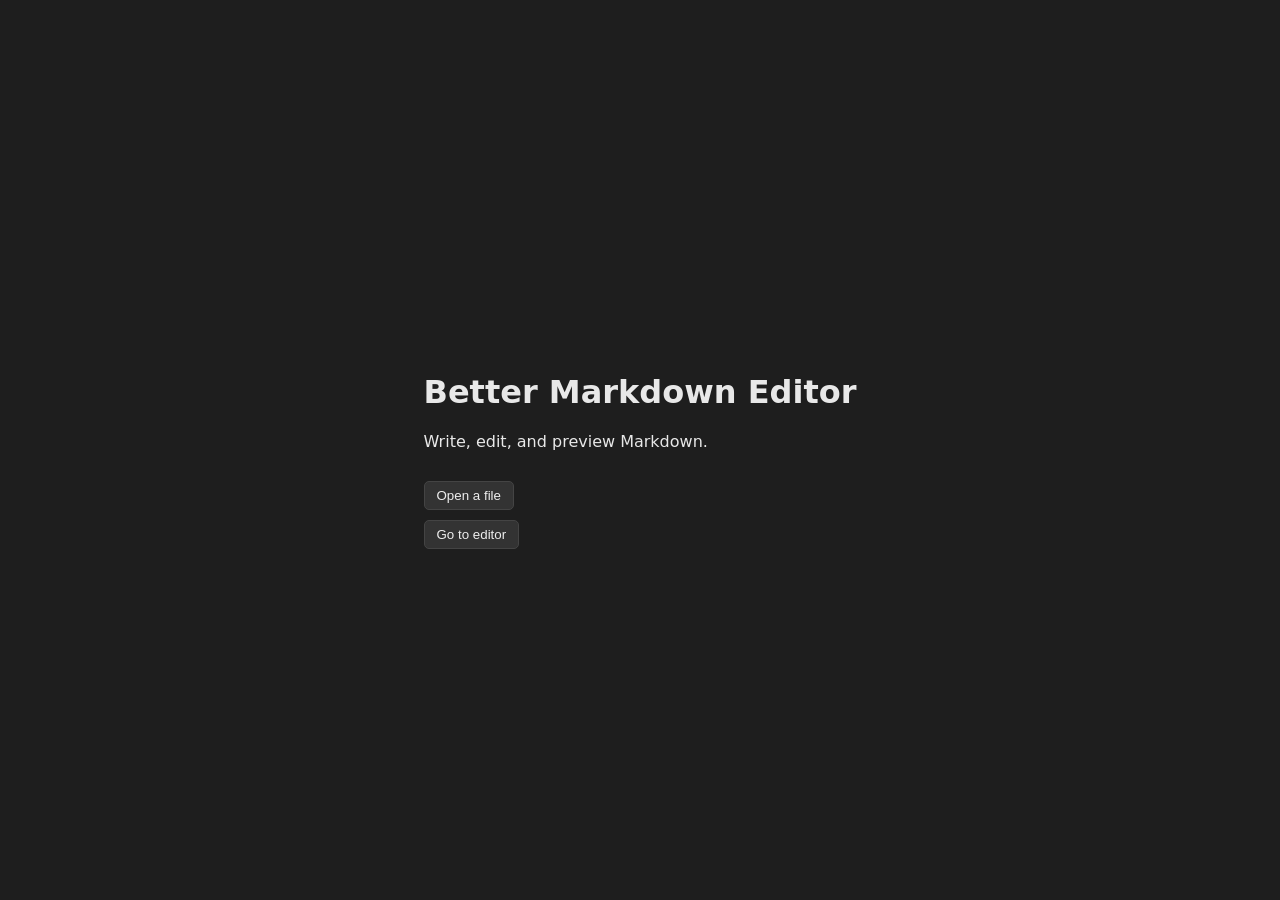
==== index.html @ cffd0539 "Initial commit" ====
<!DOCTYPE html>

<html lang="en">

<head>
    <meta charset="UTF-8">


    <meta name="viewport" content="width=device-width, initial-scale=1.0">

    <title>Markdown Editor</title>

    <link rel="stylesheet" href="styles.css">
    <link rel="stylesheet" href="index.css">
    <link rel="manifest" href="manifest.json">

    <meta name="theme-color" content="#1e1e1e">


</head>






<body>
    <main class="welcome">






        <div class="welcome-content">

            <h1>Better Markdown Editor</h1>

            <p class="welcome-subtitle">
                Write, edit, and preview Markdown.
            </p>

            <div class="welcome-actions">

                <button id="openFile">
                    Open a file
                </button>

                <button id="newFile">
                    Go to editor
                </button>

            </div>

        </div>

        <script>
            const openFileButton = document.getElementById("openFile");
            const newFileButton = document.getElementById("newFile");

            openFileButton.addEventListener("click", async () => {
                try {
                    const [handle] = await window.showOpenFilePicker({
                        multiple: false,

                        types: [
                            {
                                description: "Markdown files",
                                accept: {
                                    "text/markdown": [".md", ".markdown"]
                                }
                            }
                        ]
                    });

                    /*
                     * Store the selected file handle so
                     * editor.html can load it.
                     */

                    const dbRequest = indexedDB.open(
                        "markdown-editor",
                        1
                    );

                    dbRequest.onupgradeneeded = () => {
                        const db = dbRequest.result;

                        if (!db.objectStoreNames.contains("files")) {
                            db.createObjectStore("files");
                        }
                    };

                    dbRequest.onsuccess = () => {
                        const db = dbRequest.result;

                        const transaction =
                            db.transaction("files", "readwrite");

                        transaction
                            .objectStore("files")
                            .put(handle, "currentFile");

                        transaction.oncomplete = () => {
                            window.location.href = "editor.html";
                        };
                    };

                } catch (error) {
                    if (error.name !== "AbortError") {
                        console.error(error);
                    }
                }
            });


            newFileButton.addEventListener("click", () => {
                window.location.href = "editor.html";
            });
        </script>










    </main>
    <script src="program.js"></script>


</body>

</html>
---- styles.css ----
* {
    box-sizing: border-box;
}

html,
body {
    margin: 0;
    width: 100%;
    height: 100%;
}

body {
    display: flex;
    flex-direction: column;

    background: #1e1e1e;
    color: #e8e8e8;

    font-family:
        system-ui,
        -apple-system,
        BlinkMacSystemFont,
        "Segoe UI",
        sans-serif;
}

.toolbar {
    height: 48px;
    flex-shrink: 0;

    display: flex;
    align-items: center;

    padding: 0 12px;
    gap: 12px;

    background: #252526;
    border-bottom: 1px solid #3a3a3a;
}

.app-title {
    font-weight: 600;
    white-space: nowrap;
}

.toolbar-actions {
    display: flex;
    gap: 6px;
}

button {
    border: 1px solid #444;
    border-radius: 5px;

    background: #333;
    color: #eee;

    padding: 6px 12px;

    cursor: pointer;
}

button:hover:not(:disabled) {
    background: #414141;
}

button:disabled {
    opacity: 0.45;
    cursor: default;
}

.file-name {
    margin-left: auto;

    color: #aaa;
    font-size: 13px;

    overflow: hidden;
    text-overflow: ellipsis;
    white-space: nowrap;
}

.editor-container {
    flex: 1;
    min-height: 0;

    display: grid;
    grid-template-columns: 1fr 1fr;
}

#editor {
    width: 100%;
    height: 100%;

    resize: none;
    border: 0;
    outline: 0;

    padding: 24px;

    background: #1e1e1e;
    color: #e8e8e8;

    font-family:
        "Cascadia Code",
        "Consolas",
        monospace;

    font-size: 15px;
    line-height: 1.6;
}


.empty-preview {
    color: #666;
}

.status-bar {
    height: 24px;
    flex-shrink: 0;

    display: flex;
    align-items: center;
    justify-content: space-between;

    padding: 0 10px;

    background: #252526;
    border-top: 1px solid #3a3a3a;

    color: #999;
    font-size: 12px;
}














/* -----------------------------
   Scrollbars
----------------------------- */

html,
body,
#editor,
.preview {
    scrollbar-width: thin;
    scrollbar-color: #424242 transparent;
}

html::-webkit-scrollbar,
body::-webkit-scrollbar,
#editor::-webkit-scrollbar,
.preview::-webkit-scrollbar {
    width: 8px;
    height: 8px;
}

html::-webkit-scrollbar-track,
body::-webkit-scrollbar-track,
#editor::-webkit-scrollbar-track,
.preview::-webkit-scrollbar-track {
    background: transparent;
}

html::-webkit-scrollbar-thumb,
body::-webkit-scrollbar-thumb,
#editor::-webkit-scrollbar-thumb,
.preview::-webkit-scrollbar-thumb {
    background: #424242;
    border-radius: 4px;
}

html::-webkit-scrollbar-thumb:hover,
body::-webkit-scrollbar-thumb:hover,
#editor::-webkit-scrollbar-thumb:hover,
.preview::-webkit-scrollbar-thumb:hover {
    background: #555;
}

html::-webkit-scrollbar-corner,
body::-webkit-scrollbar-corner,
#editor::-webkit-scrollbar-corner,
.preview::-webkit-scrollbar-corner {
    background: transparent;
}
---- index.css ----
body {
    width: 100vw;
    height: 100vh;
    margin: 0;
    display: flex;
    align-items: center;
    justify-content: center;
}




.welcome-actions {
    display: flex;
    flex-direction: column;
    align-items: flex-start;
    gap: 10px;

    margin-top: 30px;
}
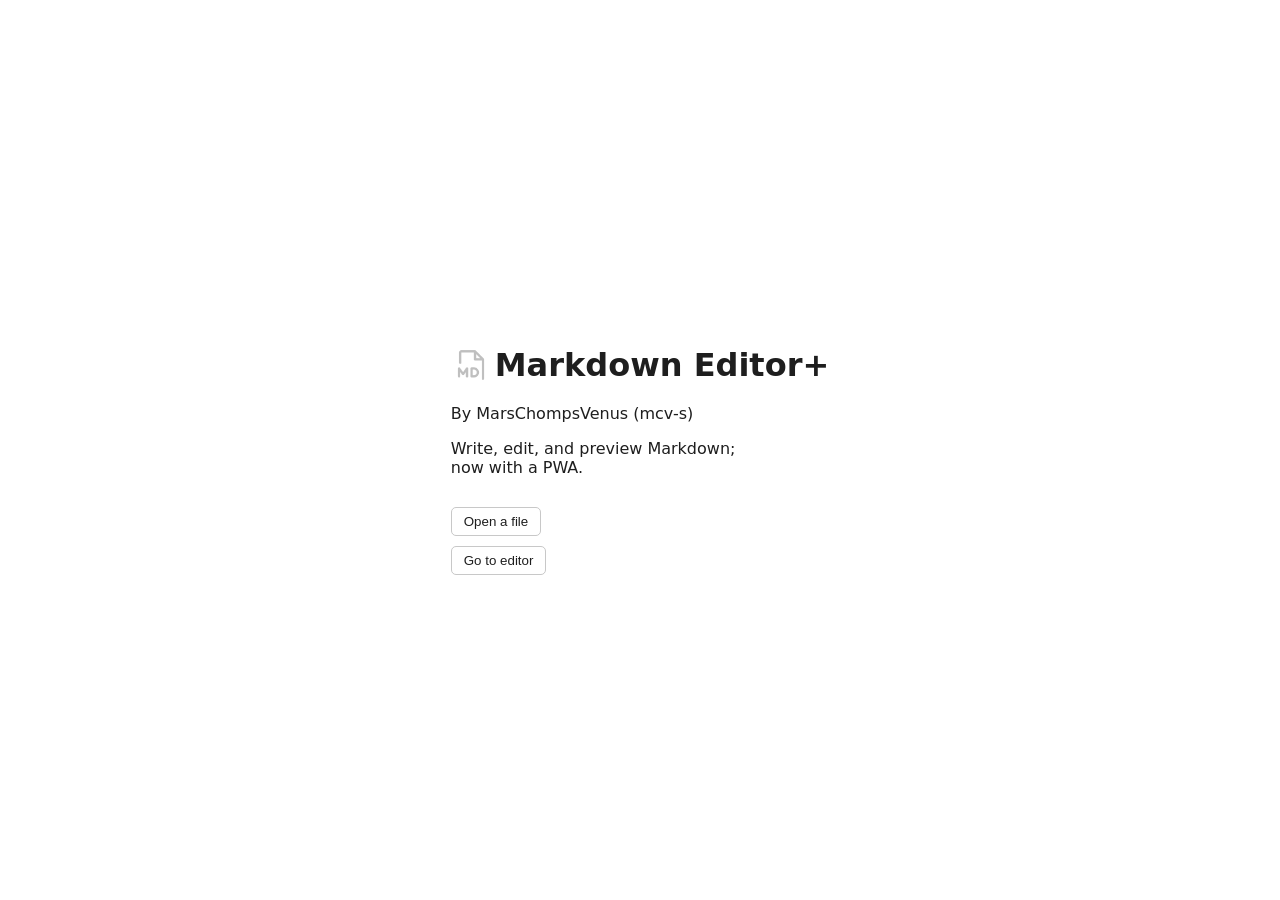
==== commit 677192fc: "Various major updates" ====
--- a/index.html
+++ b/index.html
@@ -34,10 +34,17 @@
 
         <div class="welcome-content">
 
-            <h1>Better Markdown Editor</h1>
+            <div class="title">
+                <img src="icons/icon_1.png" alt="Markdown Editor+" />
+                <h1>Markdown Editor+</h1>
+            </div>
 
             <p class="welcome-subtitle">
-                Write, edit, and preview Markdown.
+                By MarsChompsVenus (mcv-s)
+            </p>
+
+            <p class="welcome-subtitle">
+                Write, edit, and preview Markdown; <br> now with a PWA.
             </p>
 
             <div class="welcome-actions">
@@ -55,68 +62,133 @@
         </div>
 
         <script>
-            const openFileButton = document.getElementById("openFile");
-            const newFileButton = document.getElementById("newFile");
+            const openFileButton =
+                document.getElementById("openFile");
+
+            const newFileButton =
+                document.getElementById("newFile");
+
 
             openFileButton.addEventListener("click", async () => {
                 try {
-                    const [handle] = await window.showOpenFilePicker({
-                        multiple: false,
-
-                        types: [
-                            {
-                                description: "Markdown files",
-                                accept: {
-                                    "text/markdown": [".md", ".markdown"]
+                    /*
+                     * This happens directly from the user's
+                     * click, so the browser allows the picker.
+                     */
+
+                    const [handle] =
+                        await window.showOpenFilePicker({
+                            multiple: false,
+
+                            types: [
+                                {
+                                    description: "Markdown files",
+
+                                    accept: {
+                                        "text/markdown": [
+                                            ".md",
+                                            ".markdown"
+                                        ]
+                                    }
                                 }
-                            }
-                        ]
-                    });
+                            ]
+                        });
+
 
                     /*
-                     * Store the selected file handle so
-                     * editor.html can load it.
+                     * Store the file handle.
                      */
 
-                    const dbRequest = indexedDB.open(
-                        "markdown-editor",
-                        1
-                    );
+                    const dbRequest =
+                        indexedDB.open(
+                            "markdown-editor",
+                            1
+                        );
+
 
                     dbRequest.onupgradeneeded = () => {
-                        const db = dbRequest.result;
-
-                        if (!db.objectStoreNames.contains("files")) {
+                        const db =
+                            dbRequest.result;
+
+                        if (
+                            !db.objectStoreNames.contains(
+                                "files"
+                            )
+                        ) {
                             db.createObjectStore("files");
                         }
                     };
 
+
+                    dbRequest.onerror = () => {
+                        console.error(
+                            "Failed to open database:",
+                            dbRequest.error
+                        );
+                    };
+
+
                     dbRequest.onsuccess = () => {
-                        const db = dbRequest.result;
+                        const db =
+                            dbRequest.result;
 
                         const transaction =
-                            db.transaction("files", "readwrite");
+                            db.transaction(
+                                "files",
+                                "readwrite"
+                            );
+
 
                         transaction
                             .objectStore("files")
-                            .put(handle, "currentFile");
+                            .put(
+                                handle,
+                                "currentFile"
+                            );
+
 
                         transaction.oncomplete = () => {
-                            window.location.href = "editor.html";
+
+                            /*
+                             * Stay in the same tab.
+                             *
+                             * editor.html will see restore=1,
+                             * retrieve the handle, and load it.
+                             */
+
+                            window.location.href =
+                                "editor.html?restore=1";
+                        };
+
+
+                        transaction.onerror = () => {
+                            console.error(
+                                "Failed to save file handle:",
+                                transaction.error
+                            );
                         };
                     };
 
                 } catch (error) {
+
                     if (error.name !== "AbortError") {
-                        console.error(error);
+                        console.error(
+                            "Failed to open file:",
+                            error
+                        );
                     }
+
                 }
             });
 
 
-            newFileButton.addEventListener("click", () => {
-                window.location.href = "editor.html";
-            });
+            newFileButton.addEventListener(
+                "click",
+                () => {
+                    window.location.href =
+                        "editor.html";
+                }
+            );
         </script>
 
 
--- a/styles.css
+++ b/styles.css
@@ -1,47 +1,83 @@
+:root {
+    --bg: #1e1e1e;
+    --surface: #252526;
+    --border: #3a3a3a;
+    --text: #e8e8e8;
+    --button-bg: #333;
+    --button-border: #444;
+    --button-hover: #414141;
+    --muted: #aaa;
+    --status-text: #999;
+    --empty-text: #666;
+    --scrollbar: #424242;
+    --scrollbar-hover: #555;
+    --divider-drag: #666;
+}
+
+
+
+@media (prefers-color-scheme: light) {
+    :root {
+        --bg: #ffffff;
+        --surface: #f3f3f3;
+        --border: #d4d4d4;
+        --text: #1e1e1e;
+
+        --button-bg: #ffffff;
+        --button-text: #1e1e1e;
+        --button-border: #c8c8c8;
+        --button-hover: #e8e8e8;
+
+        --muted: #666;
+        --status-text: #666;
+        --empty-text: #999;
+
+        --scrollbar: #c1c1c1;
+        --scrollbar-hover: #999;
+
+        --divider-drag: #888;
+    }
+}
+
+
+
 * {
     box-sizing: border-box;
 }
 
 html,
 body {
-    margin: 0;
     width: 100%;
     height: 100%;
+    margin: 0;
 }
 
 body {
     display: flex;
     flex-direction: column;
-
-    background: #1e1e1e;
-    color: #e8e8e8;
-
-    font-family:
-        system-ui,
-        -apple-system,
-        BlinkMacSystemFont,
-        "Segoe UI",
-        sans-serif;
+    background: var(--bg);
+    color: var(--text);
+    font-family: system-ui, -apple-system, BlinkMacSystemFont, "Segoe UI", sans-serif;
 }
 
 .toolbar {
     height: 48px;
     flex-shrink: 0;
-
     display: flex;
     align-items: center;
-
+    gap: 12px;
     padding: 0 12px;
-    gap: 12px;
-
-    background: #252526;
-    border-bottom: 1px solid #3a3a3a;
+    background: var(--surface);
+    border-bottom: 1px solid var(--border);
 }
 
 .app-title {
     font-weight: 600;
     white-space: nowrap;
-}
+    color: inherit;
+    text-decoration: none;
+}
+
 
 .toolbar-actions {
     display: flex;
@@ -49,32 +85,27 @@
 }
 
 button {
-    border: 1px solid #444;
+    padding: 6px 12px;
+    border: 1px solid var(--button-border);
     border-radius: 5px;
-
-    background: #333;
-    color: #eee;
-
-    padding: 6px 12px;
-
+    background: var(--button-bg);
+    color: var(--text);
     cursor: pointer;
 }
 
 button:hover:not(:disabled) {
-    background: #414141;
+    background: var(--button-hover);
 }
 
 button:disabled {
-    opacity: 0.45;
+    opacity: .45;
     cursor: default;
 }
 
 .file-name {
     margin-left: auto;
-
-    color: #aaa;
+    color: var(--muted);
     font-size: 13px;
-
     overflow: hidden;
     text-overflow: ellipsis;
     white-space: nowrap;
@@ -83,78 +114,91 @@
 .editor-container {
     flex: 1;
     min-height: 0;
-
     display: grid;
-    grid-template-columns: 1fr 1fr;
+    grid-template-columns: minmax(0, 1fr) 5px minmax(0, 1fr);
 }
 
 #editor {
     width: 100%;
     height: 100%;
-
+    padding: 24px;
     resize: none;
     border: 0;
     outline: 0;
-
-    padding: 24px;
-
-    background: #1e1e1e;
-    color: #e8e8e8;
-
-    font-family:
-        "Cascadia Code",
-        "Consolas",
-        monospace;
-
-    font-size: 15px;
-    line-height: 1.6;
-}
-
+    background: var(--bg);
+    color: var(--text);
+    font: 15px/1.6 "Cascadia Code", "Consolas", monospace;
+}
 
 .empty-preview {
-    color: #666;
+    color: var(--empty-text);
+}
+
+.preview {
+    background: var(--bg);
+    color: var(--text);
 }
 
 .status-bar {
     height: 24px;
     flex-shrink: 0;
-
     display: flex;
     align-items: center;
     justify-content: space-between;
-
     padding: 0 10px;
-
-    background: #252526;
-    border-top: 1px solid #3a3a3a;
-
-    color: #999;
+    background: var(--surface);
+    border-top: 1px solid var(--border);
+    color: var(--status-text);
     font-size: 12px;
 }
 
-
-
-
-
-
-
-
-
-
-
-
-
-
-/* -----------------------------
-   Scrollbars
------------------------------ */
+.editor-divider {
+    width: 5px;
+    height: 100%;
+    background: var(--border);
+    cursor: col-resize;
+    user-select: none;
+    touch-action: none;
+}
+
+.editor-divider:hover {
+    background: var(--scrollbar-hover);
+}
+
+.editor-divider.dragging {
+    background: var(--divider-drag);
+}
+
+
+
+
+/* Title + image */
+
+
+.title {
+    display: flex;
+    align-items: center;
+    gap: 4px;
+}
+
+.title img {
+    width: 40px;
+    height: 40px;
+    object-fit: contain;
+}
+
+
+
+
+
+/* Scrollbars */
 
 html,
 body,
 #editor,
 .preview {
     scrollbar-width: thin;
-    scrollbar-color: #424242 transparent;
+    scrollbar-color: var(--scrollbar) transparent;
 }
 
 html::-webkit-scrollbar,
@@ -176,7 +220,7 @@
 body::-webkit-scrollbar-thumb,
 #editor::-webkit-scrollbar-thumb,
 .preview::-webkit-scrollbar-thumb {
-    background: #424242;
+    background: var(--scrollbar);
     border-radius: 4px;
 }
 
@@ -184,7 +228,7 @@
 body::-webkit-scrollbar-thumb:hover,
 #editor::-webkit-scrollbar-thumb:hover,
 .preview::-webkit-scrollbar-thumb:hover {
-    background: #555;
+    background: var(--scrollbar-hover);
 }
 
 html::-webkit-scrollbar-corner,
@@ -192,8 +236,4 @@
 #editor::-webkit-scrollbar-corner,
 .preview::-webkit-scrollbar-corner {
     background: transparent;
-}
-
-
-
-
+}
--- a/index.css
+++ b/index.css
@@ -6,6 +6,15 @@
     align-items: center;
     justify-content: center;
 }
+
+.welcome-subtitle {
+    margin-top: 0px;
+}
+
+h1 {
+    margin-bottom: 20px;
+}
+
 
 
 
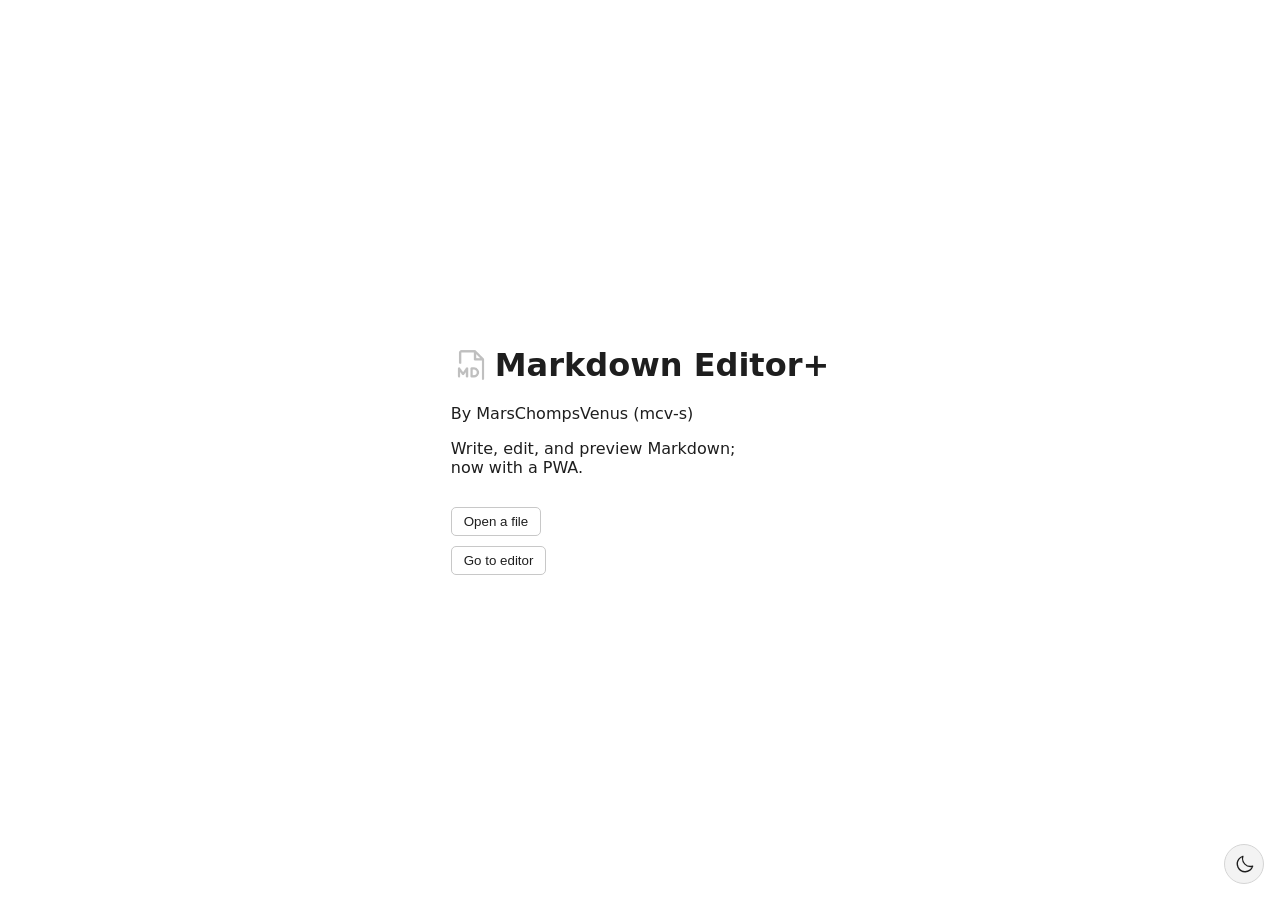
==== commit 5d54242c: "Add light/dark mode toggle" ====
--- a/index.html
+++ b/index.html
@@ -18,6 +18,73 @@
 
 
 </head>
+
+
+
+
+
+
+
+
+
+
+
+<button id="themeToggle" class="theme-toggle" aria-label="Toggle theme">
+    <svg class="theme-icon sun-icon" xmlns="http://www.w3.org/2000/svg"
+         viewBox="0 0 256 256" aria-hidden="true">
+        <path d="M120,40V16a8,8,0,0,1,16,0V40a8,8,0,0,1-16,0Zm72,88a64,64,0,1,1-64-64A64.07,64.07,0,0,1,192,128Zm-16,0a48,48,0,1,0-48,48A48.05,48.05,0,0,0,176,128ZM58.34,69.66A8,8,0,0,0,69.66,58.34l-16-16A8,8,0,0,0,42.34,53.66Zm0,116.68-16,16a8,8,0,0,0,11.32,11.32l16-16a8,8,0,0,0-11.32-11.32ZM192,72a8,8,0,0,0,5.66-2.34l16-16a8,8,0,0,0-11.32-11.32l-16,16A8,8,0,0,0,192,72Zm5.66,114.34a8,8,0,0,0-11.32,11.32l16,16a8,8,0,0,0,11.32-11.32ZM48,128a8,8,0,0,0-8-8H16a8,8,0,0,0,0,16H40A8,8,0,0,0,48,128Zm80,80a8,8,0,0,0-8,8v24a8,8,0,0,0,16,0V216A8,8,0,0,0,128,208Zm112-88H216a8,8,0,0,0,0,16h24a8,8,0,0,0,0-16Z"/>
+    </svg>
+
+    <svg class="theme-icon moon-icon" xmlns="http://www.w3.org/2000/svg"
+         viewBox="0 0 256 256" aria-hidden="true">
+        <path d="M233.54,142.23a8,8,0,0,0-8-2,88.08,88.08,0,0,1-109.8-109.8,8,8,0,0,0-10-10,104.84,104.84,0,0,0-52.91,37A104,104,0,0,0,136,224a103.09,103.09,0,0,0,62.52-20.88,104.84,104.84,0,0,0,37-52.91A8,8,0,0,0,233.54,142.23ZM188.9,190.34A88,88,0,0,1,65.66,67.11a89,89,0,0,1,31.4-26A106,106,0,0,0,96,56,104.11,104.11,0,0,0,200,160a106,106,0,0,0,14.92-1.06A89,89,0,0,1,188.9,190.34Z"/>
+    </svg>
+</button>
+
+<script>
+    const themeToggle =
+        document.getElementById("themeToggle");
+
+
+
+    themeToggle.addEventListener("click", () => {
+        const current =
+            document.documentElement.dataset.theme;
+
+        const systemDark =
+            window.matchMedia(
+                "(prefers-color-scheme: dark)"
+            ).matches;
+
+        const isDark =
+            current
+                ? current === "dark"
+                : systemDark;
+
+        const next =
+            isDark ? "light" : "dark";
+
+        document.documentElement.dataset.theme =
+            next;
+
+        localStorage.setItem(
+            "markdown-editor-theme",
+            next
+        );
+    });
+</script>
+
+
+<script> // Read the theme var and apply it
+    const savedTheme =
+        localStorage.getItem("markdown-editor-theme");
+
+    if (savedTheme) {
+        document.documentElement.dataset.theme =
+            savedTheme;
+    }
+</script>
+
 
 
 
--- a/styles.css
+++ b/styles.css
@@ -1,3 +1,4 @@
+
 :root {
     --bg: #1e1e1e;
     --surface: #252526;
@@ -12,32 +13,69 @@
     --scrollbar: #424242;
     --scrollbar-hover: #555;
     --divider-drag: #666;
-}
-
-
+    --accent: #6ea8fe;
+}
+
+
+/* Follow system light mode */
 
 @media (prefers-color-scheme: light) {
-    :root {
+    :root:not([data-theme]) {
         --bg: #ffffff;
         --surface: #f3f3f3;
         --border: #d4d4d4;
         --text: #1e1e1e;
-
         --button-bg: #ffffff;
-        --button-text: #1e1e1e;
         --button-border: #c8c8c8;
         --button-hover: #e8e8e8;
-
         --muted: #666;
         --status-text: #666;
         --empty-text: #999;
-
         --scrollbar: #c1c1c1;
         --scrollbar-hover: #999;
-
         --divider-drag: #888;
     }
 }
+
+
+/* Explicit light mode */
+
+:root[data-theme="light"] {
+    --bg: #ffffff;
+    --surface: #f3f3f3;
+    --border: #d4d4d4;
+    --text: #1e1e1e;
+    --button-bg: #ffffff;
+    --button-border: #c8c8c8;
+    --button-hover: #e8e8e8;
+    --muted: #666;
+    --status-text: #666;
+    --empty-text: #999;
+    --scrollbar: #c1c1c1;
+    --scrollbar-hover: #999;
+    --divider-drag: #888;
+}
+
+
+/* Explicit dark mode */
+
+:root[data-theme="dark"] {
+    --bg: #1e1e1e;
+    --surface: #252526;
+    --border: #3a3a3a;
+    --text: #e8e8e8;
+    --button-bg: #333;
+    --button-border: #444;
+    --button-hover: #414141;
+    --muted: #aaa;
+    --status-text: #999;
+    --empty-text: #666;
+    --scrollbar: #424242;
+    --scrollbar-hover: #555;
+    --divider-drag: #666;
+}
+
+
 
 
 
--- a/index.css
+++ b/index.css
@@ -26,4 +26,91 @@
     gap: 10px;
 
     margin-top: 30px;
-}+}
+
+
+
+
+
+:root {
+    --accent: var(--text);
+}
+
+
+/* Theme button */
+
+.theme-toggle {
+    position: fixed;
+    right: 16px;
+    bottom: 16px;
+
+    width: 40px;
+    height: 40px;
+
+    display: flex;
+    align-items: center;
+    justify-content: center;
+
+    padding: 0;
+
+    border: 1px solid var(--border);
+    border-radius: 50%;
+
+    background: var(--surface);
+    color: var(--accent);
+
+    cursor: pointer;
+
+    z-index: 100;
+}
+
+.theme-toggle:hover {
+    background: var(--button-hover);
+}
+
+.theme-icon {
+    width: 21px;
+    height: 21px;
+
+    fill: currentColor;
+}
+
+
+/* Default icon */
+
+.moon-icon {
+    display: none;
+}
+
+
+/* Light system theme */
+
+@media (prefers-color-scheme: light) {
+    .sun-icon {
+        display: none;
+    }
+
+    .moon-icon {
+        display: block;
+    }
+}
+
+
+/* Explicit theme choices */
+
+:root[data-theme="dark"] .sun-icon {
+    display: block;
+}
+
+:root[data-theme="dark"] .moon-icon {
+    display: none;
+}
+
+:root[data-theme="light"] .sun-icon {
+    display: none;
+}
+
+:root[data-theme="light"] .moon-icon {
+    display: block;
+}
+
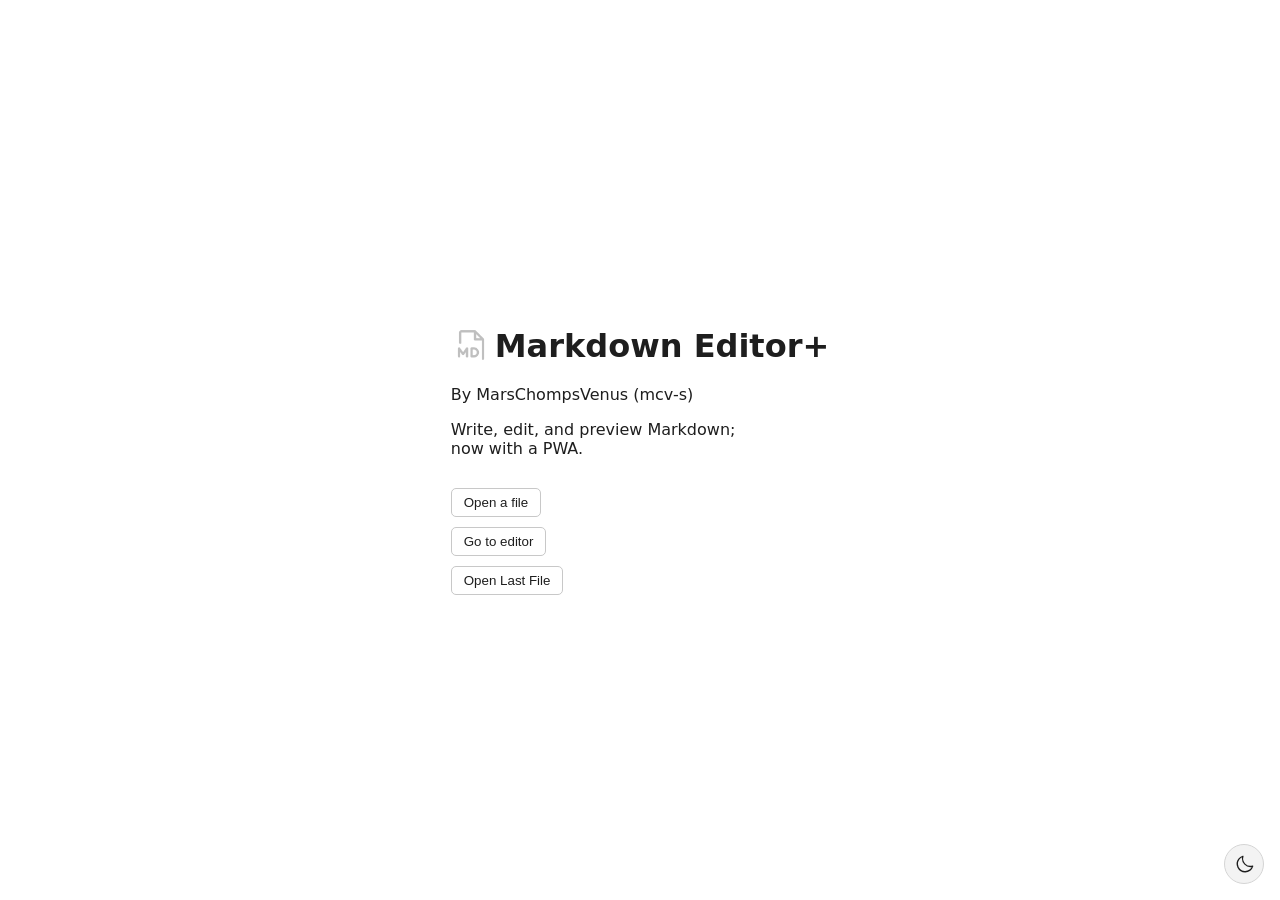
==== commit 1464f2b1: "Fix styling changes, fix <br> tag sanitization, add open last file button to index" ====
--- a/index.html
+++ b/index.html
@@ -30,14 +30,14 @@
 
 
 <button id="themeToggle" class="theme-toggle" aria-label="Toggle theme">
-    <svg class="theme-icon sun-icon" xmlns="http://www.w3.org/2000/svg"
-         viewBox="0 0 256 256" aria-hidden="true">
-        <path d="M120,40V16a8,8,0,0,1,16,0V40a8,8,0,0,1-16,0Zm72,88a64,64,0,1,1-64-64A64.07,64.07,0,0,1,192,128Zm-16,0a48,48,0,1,0-48,48A48.05,48.05,0,0,0,176,128ZM58.34,69.66A8,8,0,0,0,69.66,58.34l-16-16A8,8,0,0,0,42.34,53.66Zm0,116.68-16,16a8,8,0,0,0,11.32,11.32l16-16a8,8,0,0,0-11.32-11.32ZM192,72a8,8,0,0,0,5.66-2.34l16-16a8,8,0,0,0-11.32-11.32l-16,16A8,8,0,0,0,192,72Zm5.66,114.34a8,8,0,0,0-11.32,11.32l16,16a8,8,0,0,0,11.32-11.32ZM48,128a8,8,0,0,0-8-8H16a8,8,0,0,0,0,16H40A8,8,0,0,0,48,128Zm80,80a8,8,0,0,0-8,8v24a8,8,0,0,0,16,0V216A8,8,0,0,0,128,208Zm112-88H216a8,8,0,0,0,0,16h24a8,8,0,0,0,0-16Z"/>
+    <svg class="theme-icon sun-icon" xmlns="http://www.w3.org/2000/svg" viewBox="0 0 256 256" aria-hidden="true">
+        <path
+            d="M120,40V16a8,8,0,0,1,16,0V40a8,8,0,0,1-16,0Zm72,88a64,64,0,1,1-64-64A64.07,64.07,0,0,1,192,128Zm-16,0a48,48,0,1,0-48,48A48.05,48.05,0,0,0,176,128ZM58.34,69.66A8,8,0,0,0,69.66,58.34l-16-16A8,8,0,0,0,42.34,53.66Zm0,116.68-16,16a8,8,0,0,0,11.32,11.32l16-16a8,8,0,0,0-11.32-11.32ZM192,72a8,8,0,0,0,5.66-2.34l16-16a8,8,0,0,0-11.32-11.32l-16,16A8,8,0,0,0,192,72Zm5.66,114.34a8,8,0,0,0-11.32,11.32l16,16a8,8,0,0,0,11.32-11.32ZM48,128a8,8,0,0,0-8-8H16a8,8,0,0,0,0,16H40A8,8,0,0,0,48,128Zm80,80a8,8,0,0,0-8,8v24a8,8,0,0,0,16,0V216A8,8,0,0,0,128,208Zm112-88H216a8,8,0,0,0,0,16h24a8,8,0,0,0,0-16Z" />
     </svg>
 
-    <svg class="theme-icon moon-icon" xmlns="http://www.w3.org/2000/svg"
-         viewBox="0 0 256 256" aria-hidden="true">
-        <path d="M233.54,142.23a8,8,0,0,0-8-2,88.08,88.08,0,0,1-109.8-109.8,8,8,0,0,0-10-10,104.84,104.84,0,0,0-52.91,37A104,104,0,0,0,136,224a103.09,103.09,0,0,0,62.52-20.88,104.84,104.84,0,0,0,37-52.91A8,8,0,0,0,233.54,142.23ZM188.9,190.34A88,88,0,0,1,65.66,67.11a89,89,0,0,1,31.4-26A106,106,0,0,0,96,56,104.11,104.11,0,0,0,200,160a106,106,0,0,0,14.92-1.06A89,89,0,0,1,188.9,190.34Z"/>
+    <svg class="theme-icon moon-icon" xmlns="http://www.w3.org/2000/svg" viewBox="0 0 256 256" aria-hidden="true">
+        <path
+            d="M233.54,142.23a8,8,0,0,0-8-2,88.08,88.08,0,0,1-109.8-109.8,8,8,0,0,0-10-10,104.84,104.84,0,0,0-52.91,37A104,104,0,0,0,136,224a103.09,103.09,0,0,0,62.52-20.88,104.84,104.84,0,0,0,37-52.91A8,8,0,0,0,233.54,142.23ZM188.9,190.34A88,88,0,0,1,65.66,67.11a89,89,0,0,1,31.4-26A106,106,0,0,0,96,56,104.11,104.11,0,0,0,200,160a106,106,0,0,0,14.92-1.06A89,89,0,0,1,188.9,190.34Z" />
     </svg>
 </button>
 
@@ -124,6 +124,10 @@
                     Go to editor
                 </button>
 
+                <button id="openLastFile">
+                    Open Last File
+                </button>
+
             </div>
 
         </div>
@@ -134,6 +138,9 @@
 
             const newFileButton =
                 document.getElementById("newFile");
+
+            const openLastFileButton =
+                document.getElementById("openLastFile");
 
 
             openFileButton.addEventListener("click", async () => {
@@ -256,6 +263,14 @@
                         "editor.html";
                 }
             );
+
+            openLastFileButton.addEventListener(
+                "click",
+                () => {
+                    window.location.href =
+                        "editor.html?restore=1";
+                }
+            );
         </script>
 
 
--- a/styles.css
+++ b/styles.css
@@ -14,6 +14,12 @@
     --scrollbar-hover: #555;
     --divider-drag: #666;
     --accent: #6ea8fe;
+}
+
+
+
+#input {
+    color:#3a3a3a
 }
 
 
@@ -140,7 +146,7 @@
     cursor: default;
 }
 
-.file-name {
+.file-name, .preview-margin-box {
     margin-left: auto;
     color: var(--muted);
     font-size: 13px;
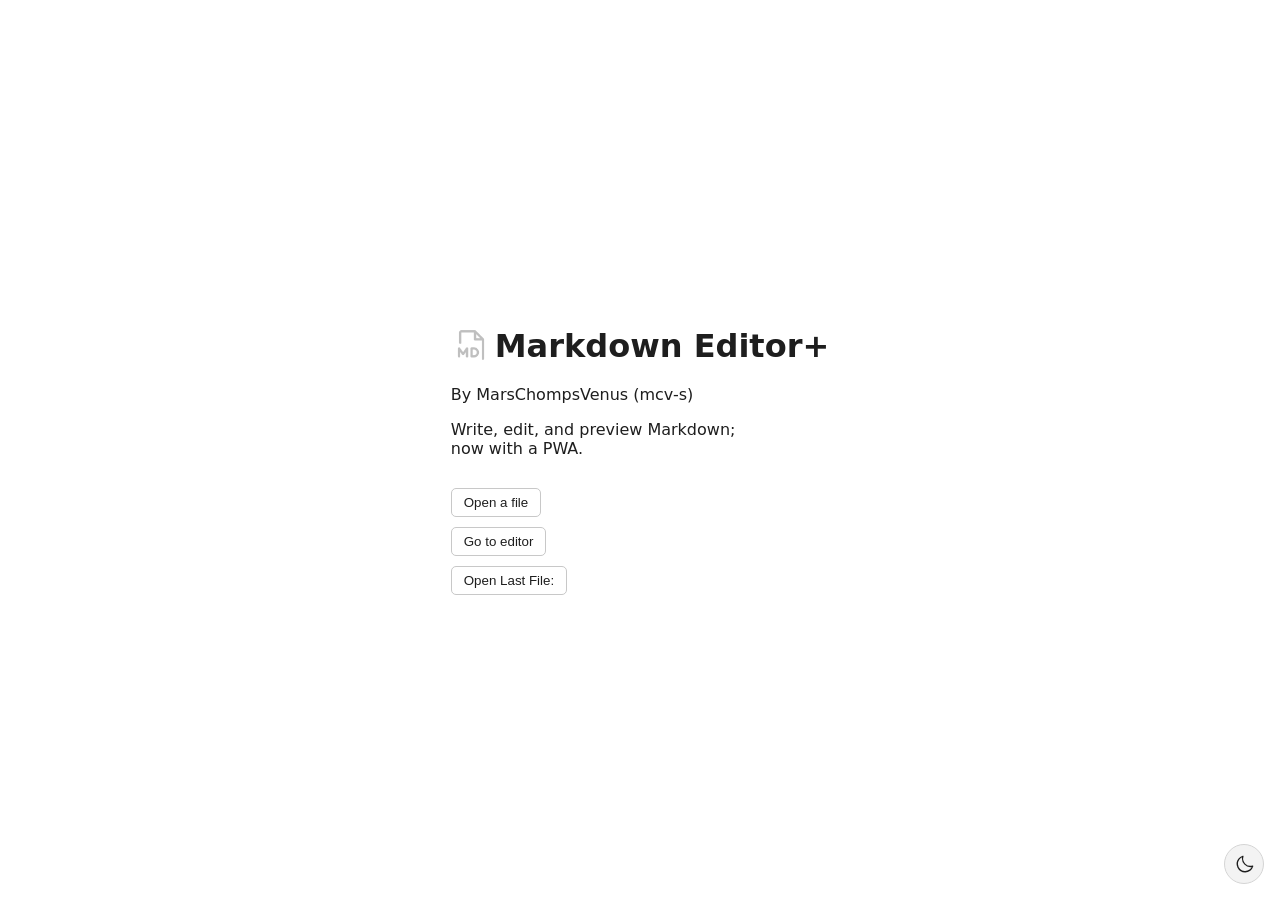
==== commit ae7746da: "Fix link bug: now opens in new tab" ====
--- a/index.html
+++ b/index.html
@@ -107,7 +107,8 @@
             </div>
 
             <p class="welcome-subtitle">
-                By MarsChompsVenus (mcv-s)
+                By <a href="https://github.com/mcv-s" target="_blank" rel="noopener noreferrer"
+                    style="color: inherit; text-decoration: inherit;">MarsChompsVenus (mcv-s)</a>
             </p>
 
             <p class="welcome-subtitle">
@@ -125,7 +126,7 @@
                 </button>
 
                 <button id="openLastFile">
-                    Open Last File
+                    Open Last File:
                 </button>
 
             </div>
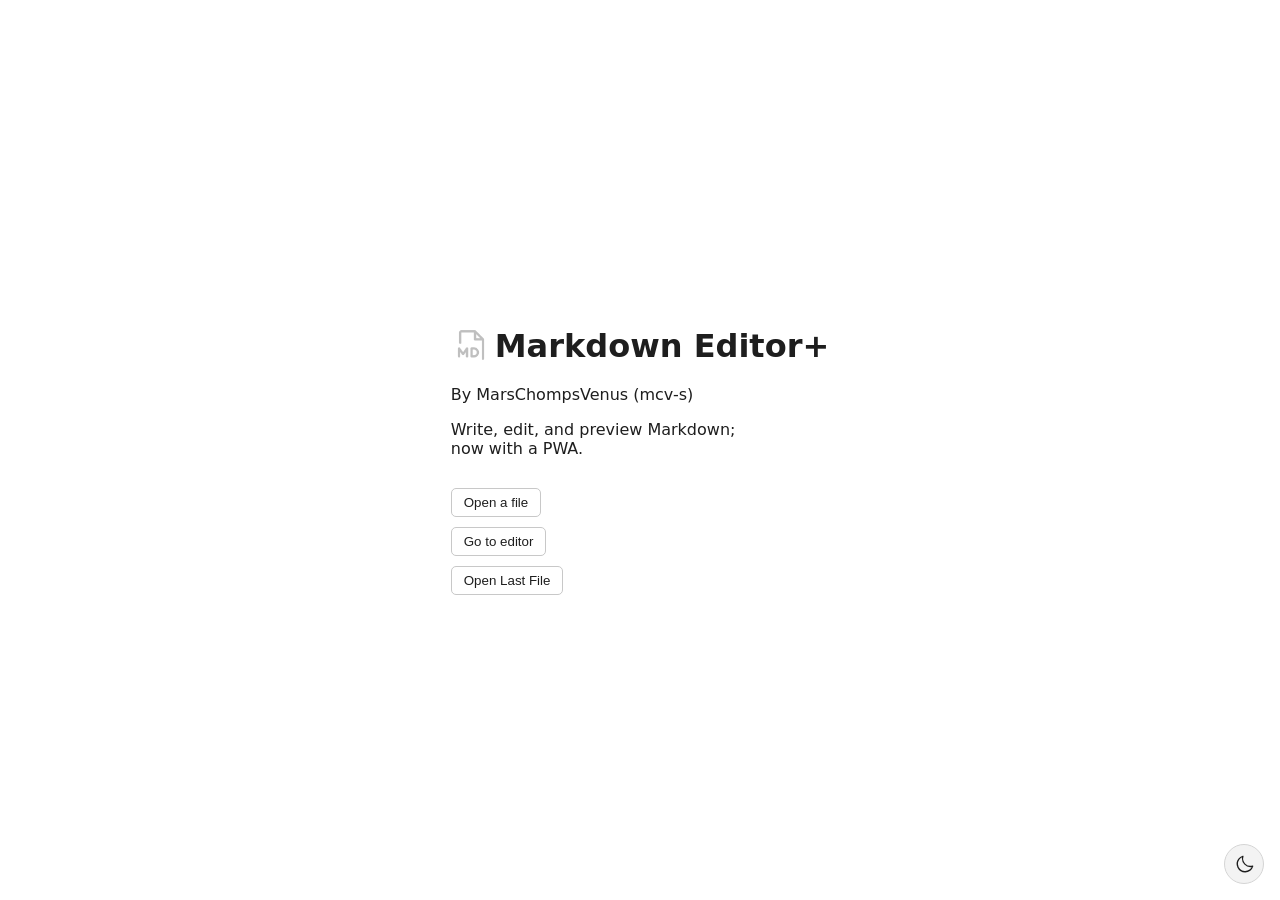
==== commit 2e5dea7d: "Make index.html file picking system-agnostic" ====
--- a/index.html
+++ b/index.html
@@ -126,7 +126,7 @@
                 </button>
 
                 <button id="openLastFile">
-                    Open Last File:
+                    Open Last File
                 </button>
 
             </div>
@@ -144,118 +144,263 @@
                 document.getElementById("openLastFile");
 
 
-            openFileButton.addEventListener("click", async () => {
-                try {
-                    /*
-                     * This happens directly from the user's
-                     * click, so the browser allows the picker.
-                     */
-
-                    const [handle] =
-                        await window.showOpenFilePicker({
-                            multiple: false,
-
-                            types: [
-                                {
-                                    description: "Markdown files",
-
-                                    accept: {
-                                        "text/markdown": [
-                                            ".md",
-                                            ".markdown"
-                                        ]
-                                    }
-                                }
-                            ]
-                        });
-
-
-                    /*
-                     * Store the file handle.
-                     */
-
-                    const dbRequest =
-                        indexedDB.open(
-                            "markdown-editor",
-                            1
-                        );
-
-
-                    dbRequest.onupgradeneeded = () => {
-                        const db =
-                            dbRequest.result;
+            /*
+             * ------------------------------------------------------------
+             * File storage helpers
+             * ------------------------------------------------------------
+             */
+
+            const DB_NAME = "markdown-editor";
+            const STORE_NAME = "files";
+            const HANDLE_KEY = "currentFile";
+            const FALLBACK_FILE_KEY = "markdown-editor-last-file";
+
+
+            function supportsFileSystemAccess() {
+                return (
+                    typeof window.showOpenFilePicker === "function" &&
+                    typeof window.indexedDB !== "undefined"
+                );
+            }
+
+
+            function openDatabase() {
+                return new Promise((resolve, reject) => {
+                    const request =
+                        indexedDB.open(DB_NAME, 1);
+
+                    request.onupgradeneeded = () => {
+                        const db = request.result;
 
                         if (
-                            !db.objectStoreNames.contains(
-                                "files"
-                            )
+                            !db.objectStoreNames.contains(STORE_NAME)
                         ) {
-                            db.createObjectStore("files");
+                            db.createObjectStore(STORE_NAME);
                         }
                     };
 
-
-                    dbRequest.onerror = () => {
-                        console.error(
-                            "Failed to open database:",
-                            dbRequest.error
+                    request.onsuccess = () => {
+                        resolve(request.result);
+                    };
+
+                    request.onerror = () => {
+                        reject(request.error);
+                    };
+                });
+            }
+
+
+            async function saveFileHandle(handle) {
+                const db = await openDatabase();
+
+                return new Promise((resolve, reject) => {
+                    const transaction =
+                        db.transaction(
+                            STORE_NAME,
+                            "readwrite"
                         );
+
+                    transaction
+                        .objectStore(STORE_NAME)
+                        .put(handle, HANDLE_KEY);
+
+                    transaction.oncomplete = () => {
+                        db.close();
+                        resolve();
                     };
 
-
-                    dbRequest.onsuccess = () => {
-                        const db =
-                            dbRequest.result;
-
-                        const transaction =
-                            db.transaction(
-                                "files",
-                                "readwrite"
+                    transaction.onerror = () => {
+                        db.close();
+                        reject(transaction.error);
+                    };
+                });
+            }
+
+
+            /*
+             * ------------------------------------------------------------
+             * Modern File System Access API
+             * ------------------------------------------------------------
+             */
+
+            async function openFileWithFileSystemAccess() {
+                const [handle] =
+                    await window.showOpenFilePicker({
+                        multiple: false,
+
+                        types: [
+                            {
+                                description: "Markdown files",
+
+                                accept: {
+                                    "text/markdown": [
+                                        ".md",
+                                        ".markdown"
+                                    ]
+                                }
+                            }
+                        ]
+                    });
+
+
+                /*
+                 * Save the handle so editor.html can restore it.
+                 */
+
+                await saveFileHandle(handle);
+
+
+                /*
+                 * Go to the editor and tell it to restore
+                 * the saved file.
+                 */
+
+                window.location.href =
+                    "editor.html?restore=1";
+            }
+
+
+            /*
+             * ------------------------------------------------------------
+             * Platform-independent fallback
+             * ------------------------------------------------------------
+             */
+
+            function openFileWithInput() {
+                return new Promise((resolve) => {
+
+                    const input =
+                        document.createElement("input");
+
+                    input.type = "file";
+
+                    input.accept =
+                        ".md,.markdown,text/markdown,text/plain";
+
+
+                    input.addEventListener(
+                        "change",
+                        async () => {
+
+                            const file =
+                                input.files?.[0];
+
+                            if (!file) {
+                                resolve();
+                                return;
+                            }
+
+
+                            try {
+
+                                const contents =
+                                    await file.text();
+
+
+                                /*
+                                 * Save the actual file contents locally.
+                                 *
+                                 * This is the fallback equivalent of
+                                 * saving a FileSystemFileHandle.
+                                 */
+
+                                localStorage.setItem(
+                                    FALLBACK_FILE_KEY,
+                                    JSON.stringify({
+                                        name: file.name,
+                                        contents: contents
+                                    })
+                                );
+
+
+                                /*
+                                 * Tell the editor to restore the
+                                 * locally cached file.
+                                 */
+
+                                window.location.href =
+                                    "editor.html?restore=1&fallback=1";
+
+                            } catch (error) {
+
+                                console.error(
+                                    "Failed to read file:",
+                                    error
+                                );
+                            }
+
+                            resolve();
+                        }
+                    );
+
+
+                    /*
+                     * The input must be triggered directly from
+                     * the user's click.
+                     */
+
+                    input.click();
+                });
+            }
+
+
+            /*
+             * ------------------------------------------------------------
+             * Open file
+             * ------------------------------------------------------------
+             */
+
+            openFileButton.addEventListener(
+                "click",
+                async () => {
+
+                    try {
+
+                        if (
+                            supportsFileSystemAccess()
+                        ) {
+
+                            /*
+                             * Preferred method:
+                             * File System Access API
+                             */
+
+                            await openFileWithFileSystemAccess();
+
+                        } else {
+
+                            /*
+                             * Fallback:
+                             * traditional <input type="file">
+                             */
+
+                            await openFileWithInput();
+                        }
+
+                    } catch (error) {
+
+                        /*
+                         * Closing the native picker is not an error.
+                         */
+
+                        if (
+                            error?.name !== "AbortError"
+                        ) {
+                            console.error(
+                                "Failed to open file:",
+                                error
                             );
-
-
-                        transaction
-                            .objectStore("files")
-                            .put(
-                                handle,
-                                "currentFile"
-                            );
-
-
-                        transaction.oncomplete = () => {
-
-                            /*
-                             * Stay in the same tab.
-                             *
-                             * editor.html will see restore=1,
-                             * retrieve the handle, and load it.
-                             */
-
-                            window.location.href =
-                                "editor.html?restore=1";
-                        };
-
-
-                        transaction.onerror = () => {
-                            console.error(
-                                "Failed to save file handle:",
-                                transaction.error
-                            );
-                        };
-                    };
-
-                } catch (error) {
-
-                    if (error.name !== "AbortError") {
-                        console.error(
-                            "Failed to open file:",
-                            error
-                        );
+                        }
                     }
-
                 }
-            });
-
+            );
+
+
+            /*
+             * ------------------------------------------------------------
+             * New file
+             * ------------------------------------------------------------
+             */
 
             newFileButton.addEventListener(
                 "click",
@@ -265,9 +410,22 @@
                 }
             );
 
+
+            /*
+             * ------------------------------------------------------------
+             * Open last file
+             * ------------------------------------------------------------
+             */
+
             openLastFileButton.addEventListener(
                 "click",
                 () => {
+
+                    /*
+                     * The editor will determine whether the
+                     * modern handle or fallback data exists.
+                     */
+
                     window.location.href =
                         "editor.html?restore=1";
                 }
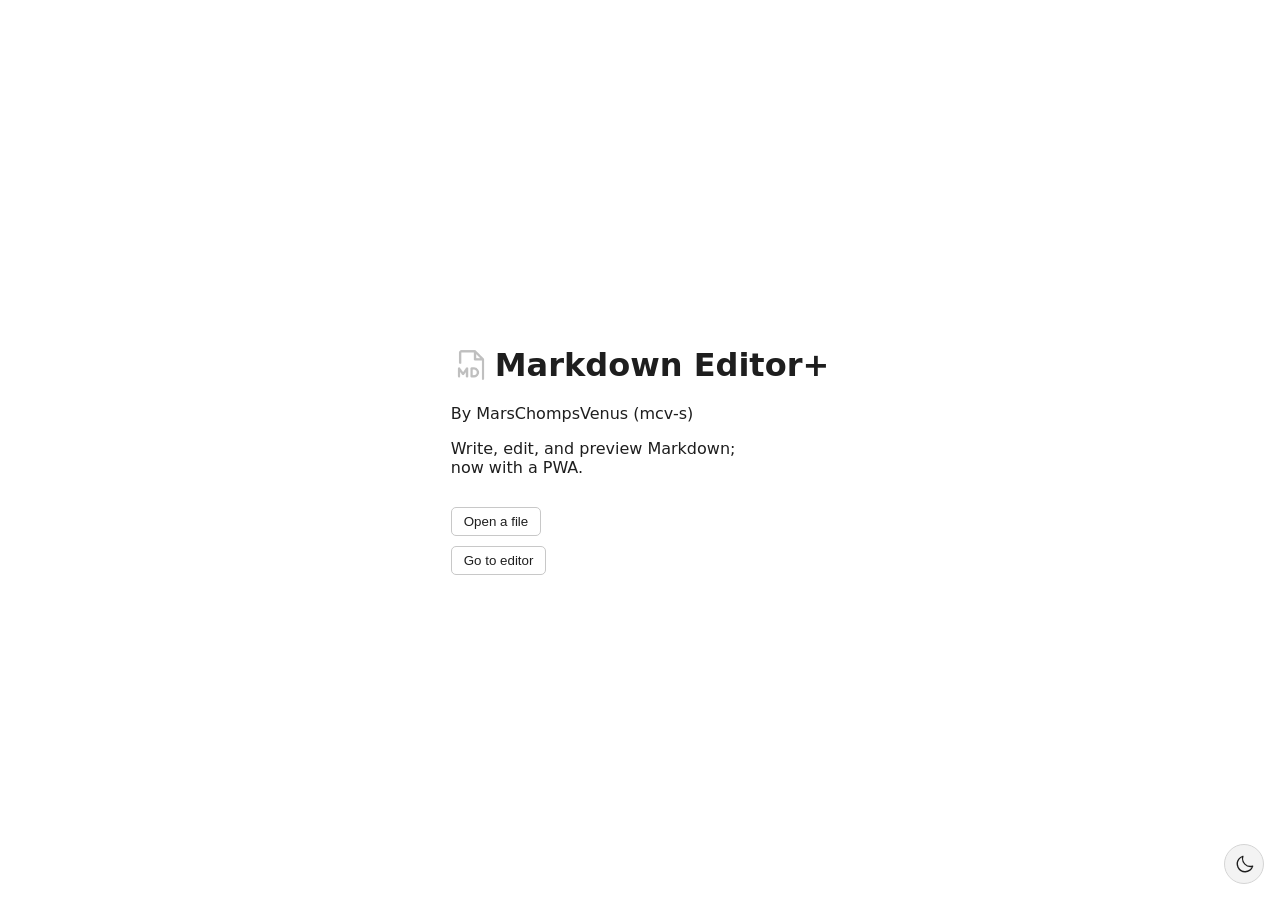
==== commit 8a36474b: "Add recently opened files button + menu on main page" ====
--- a/index.html
+++ b/index.html
@@ -125,9 +125,13 @@
                     Go to editor
                 </button>
 
-                <button id="openLastFile">
-                    Open Last File
+                <button id="recentFilesButton" aria-expanded="false">
+                    Recently opened
                 </button>
+
+                <div id="recentFilesDropdown" class="recent-files-dropdown" hidden>
+                    <ul id="recentFilesList"></ul>
+                </div>
 
             </div>
 
@@ -140,8 +144,103 @@
             const newFileButton =
                 document.getElementById("newFile");
 
-            const openLastFileButton =
-                document.getElementById("openLastFile");
+            const recentFilesButton =
+                document.getElementById("recentFilesButton");
+
+            const recentFilesDropdown =
+                document.getElementById("recentFilesDropdown");
+
+            const recentFilesList =
+                document.getElementById("recentFilesList");
+
+            const RECENT_FILES_KEY = "recentFiles";
+
+            const MAX_RECENT_FILES =
+                4;
+
+
+            const DB_NAME = "storage-module";
+            const STORE_NAME = "files";
+
+            function openRecentDatabase() {
+                return new Promise((resolve, reject) => {
+                    const request = indexedDB.open(DB_NAME, 1);
+                    request.onupgradeneeded = () => {
+                        request.result.createObjectStore(STORE_NAME);
+                    };
+                    request.onsuccess = () => resolve(request.result);
+                    request.onerror = () => reject(request.error);
+                });
+            }
+
+            async function getRecentFiles() {
+                const db = await openRecentDatabase();
+                return new Promise((resolve, reject) => {
+                    const request = db.transaction(STORE_NAME).objectStore(STORE_NAME).get(RECENT_FILES_KEY);
+                    request.onsuccess = () => { db.close(); resolve(request.result || []); };
+                    request.onerror = () => { db.close(); reject(request.error); };
+                });
+            }
+
+            async function saveRecentFiles(files) {
+                const db = await openRecentDatabase();
+                return new Promise((resolve, reject) => {
+                    const transaction = db.transaction(STORE_NAME, "readwrite");
+                    transaction.objectStore(STORE_NAME).put(files.slice(0, MAX_RECENT_FILES), RECENT_FILES_KEY);
+                    transaction.oncomplete = () => { db.close(); resolve(); };
+                    transaction.onerror = () => { db.close(); reject(transaction.error); };
+                });
+            }
+
+            async function renderRecentFiles() {
+                const recentFiles = await getRecentFiles();
+                recentFilesList.replaceChildren();
+                recentFilesDropdown.hidden = true;
+                recentFilesButton.hidden = !recentFiles.length;
+                recentFilesButton.setAttribute("aria-expanded", "false");
+
+                recentFiles.forEach((file, index) => {
+                    const item = document.createElement("li");
+                    const button = document.createElement("button");
+                    button.textContent = file.name;
+                    button.addEventListener("click", async () => {
+                        if (file.handle) {
+                            await saveRecentFiles([file, ...recentFiles.filter((_, i) => i !== index)]);
+                            await saveFileHandle(file.handle);
+                            window.location.href = "editor.html?restore=1";
+                        } else {
+                            localStorage.setItem(FALLBACK_FILE_KEY, JSON.stringify(file));
+                            window.location.href = "editor.html?restore=1&fallback=1";
+                        }
+                    });
+                    item.appendChild(button);
+                    recentFilesList.appendChild(item);
+                });
+            }
+
+            renderRecentFiles();
+
+            recentFilesButton.addEventListener("click", async event => {
+                event.stopPropagation();
+                await renderRecentFiles();
+                const isHidden = recentFilesDropdown.hidden;
+                recentFilesDropdown.hidden = !isHidden;
+                recentFilesButton.setAttribute("aria-expanded", String(isHidden));
+            });
+
+            document.addEventListener("click", event => {
+                if (!recentFilesDropdown.contains(event.target) && event.target !== recentFilesButton) {
+                    recentFilesDropdown.hidden = true;
+                    recentFilesButton.setAttribute("aria-expanded", "false");
+                }
+            });
+
+            document.addEventListener("keydown", event => {
+                if (event.key === "Escape") {
+                    recentFilesDropdown.hidden = true;
+                    recentFilesButton.setAttribute("aria-expanded", "false");
+                }
+            });
 
 
             /*
@@ -150,8 +249,6 @@
              * ------------------------------------------------------------
              */
 
-            const DB_NAME = "markdown-editor";
-            const STORE_NAME = "files";
             const HANDLE_KEY = "currentFile";
             const FALLBACK_FILE_KEY = "markdown-editor-last-file";
 
@@ -248,6 +345,11 @@
                  */
 
                 await saveFileHandle(handle);
+                const recentFiles = await getRecentFiles();
+                await saveRecentFiles([
+                    { name: handle.name, handle },
+                    ...recentFiles.filter(file => file.name !== handle.name)
+                ]);
 
 
                 /*
@@ -306,11 +408,14 @@
 
                                 localStorage.setItem(
                                     FALLBACK_FILE_KEY,
-                                    JSON.stringify({
-                                        name: file.name,
-                                        contents: contents
-                                    })
+                                    JSON.stringify({ name: file.name, contents })
                                 );
+
+                                const recentFiles = await getRecentFiles();
+                                await saveRecentFiles([
+                                    { name: file.name, contents },
+                                    ...recentFiles.filter(recentFile => recentFile.name !== file.name)
+                                ]);
 
 
                                 /*
@@ -417,19 +522,6 @@
              * ------------------------------------------------------------
              */
 
-            openLastFileButton.addEventListener(
-                "click",
-                () => {
-
-                    /*
-                     * The editor will determine whether the
-                     * modern handle or fallback data exists.
-                     */
-
-                    window.location.href =
-                        "editor.html?restore=1";
-                }
-            );
         </script>
 
 
@@ -442,9 +534,6 @@
 
 
     </main>
-    <script src="program.js"></script>
-
-
 </body>
 
-</html>+</html>
--- a/index.css
+++ b/index.css
@@ -114,3 +114,43 @@
     display: block;
 }
 
+.welcome-actions {
+    position: relative;
+}
+
+.recent-files-dropdown {
+    position: absolute;
+    top: calc(100% + 8px);
+    left: 50%;
+    z-index: 10;
+    min-width: 220px;
+    padding: 8px;
+    transform: translateX(-50%);
+    border: 1px solid var(--border);
+    border-radius: 8px;
+    background: var(--surface);
+    color: var(--text);
+    box-shadow: 0 8px 24px rgba(0, 0, 0, .3);
+}
+
+.recent-files-dropdown ul {
+    margin: 0;
+    padding: 0;
+    list-style: none;
+}
+
+.recent-files-dropdown button {
+    width: 100%;
+    padding: 8px 10px;
+    border: 0;
+    background: transparent;
+    color: inherit;
+    text-align: left;
+    cursor: pointer;
+}
+
+.recent-files-dropdown button:hover {
+    border-radius: 4px;
+    background: var(--button-hover);
+    color: var(--text);
+}
